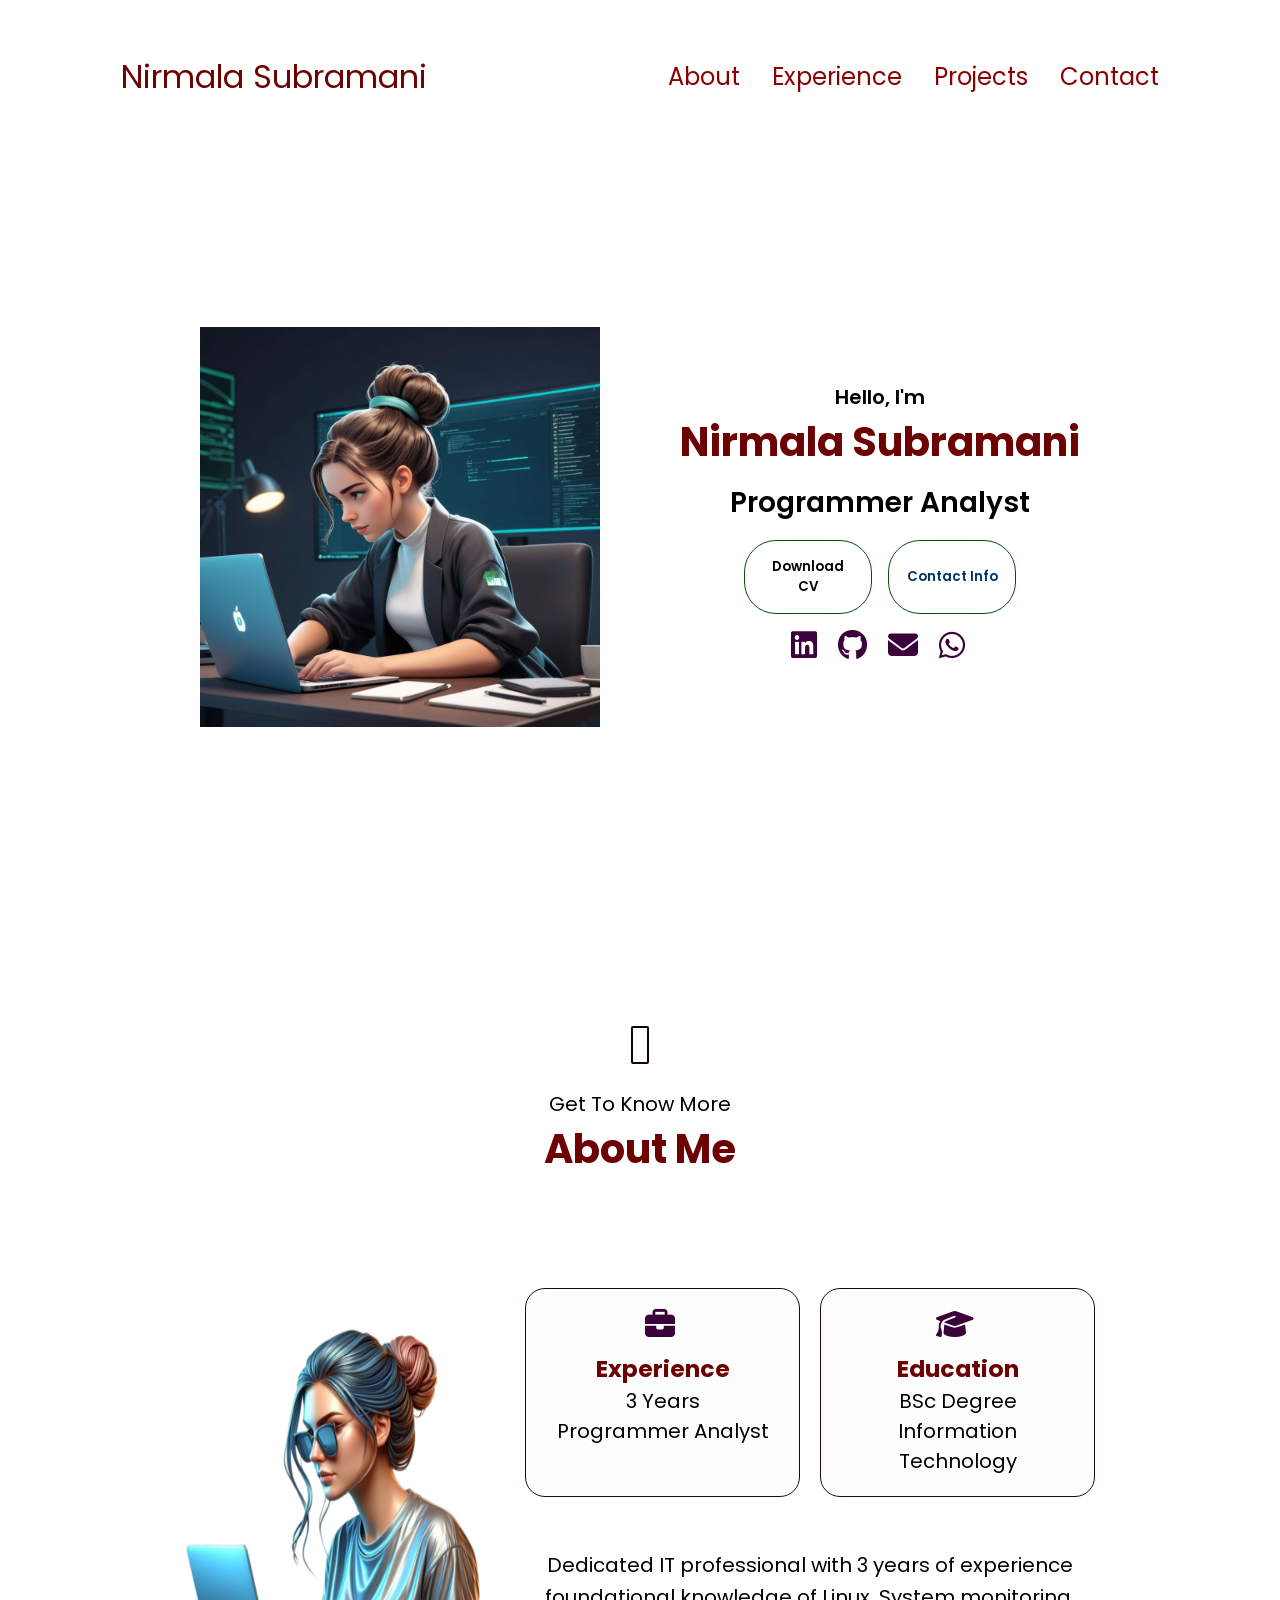
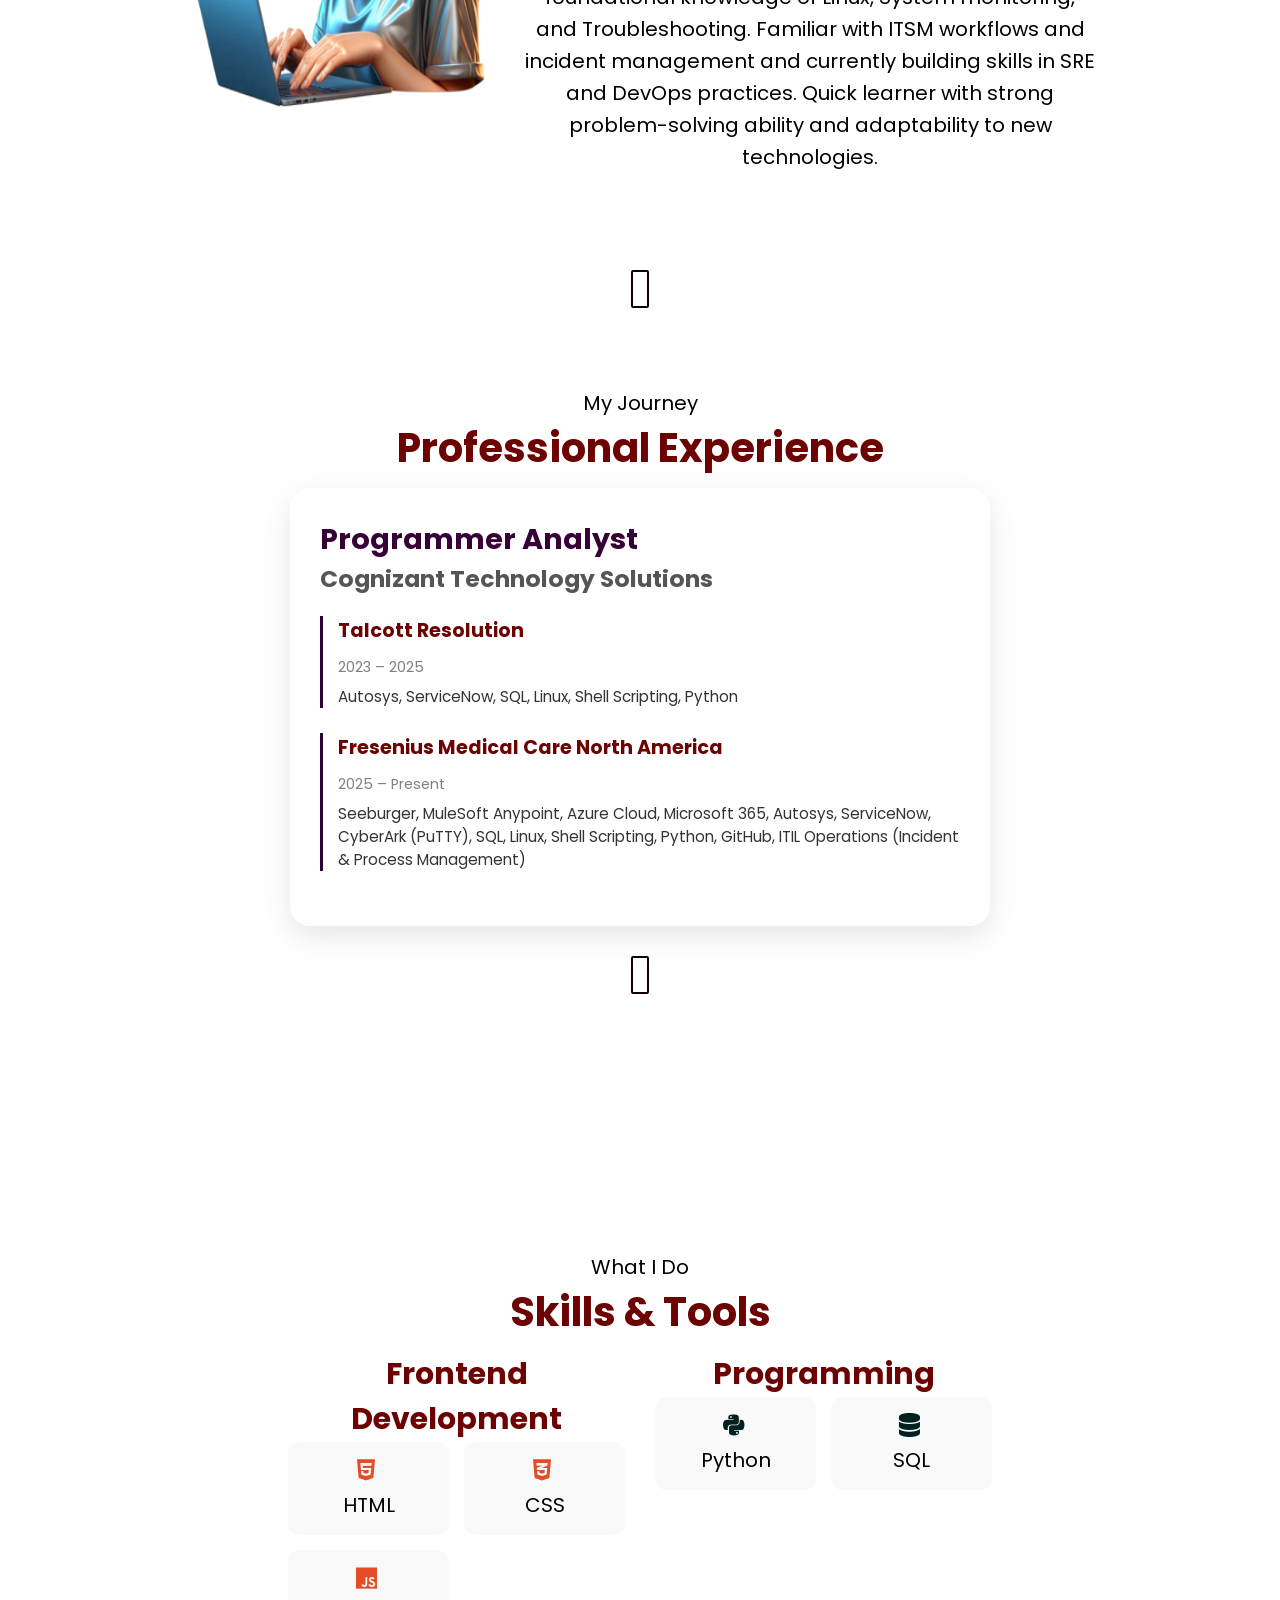
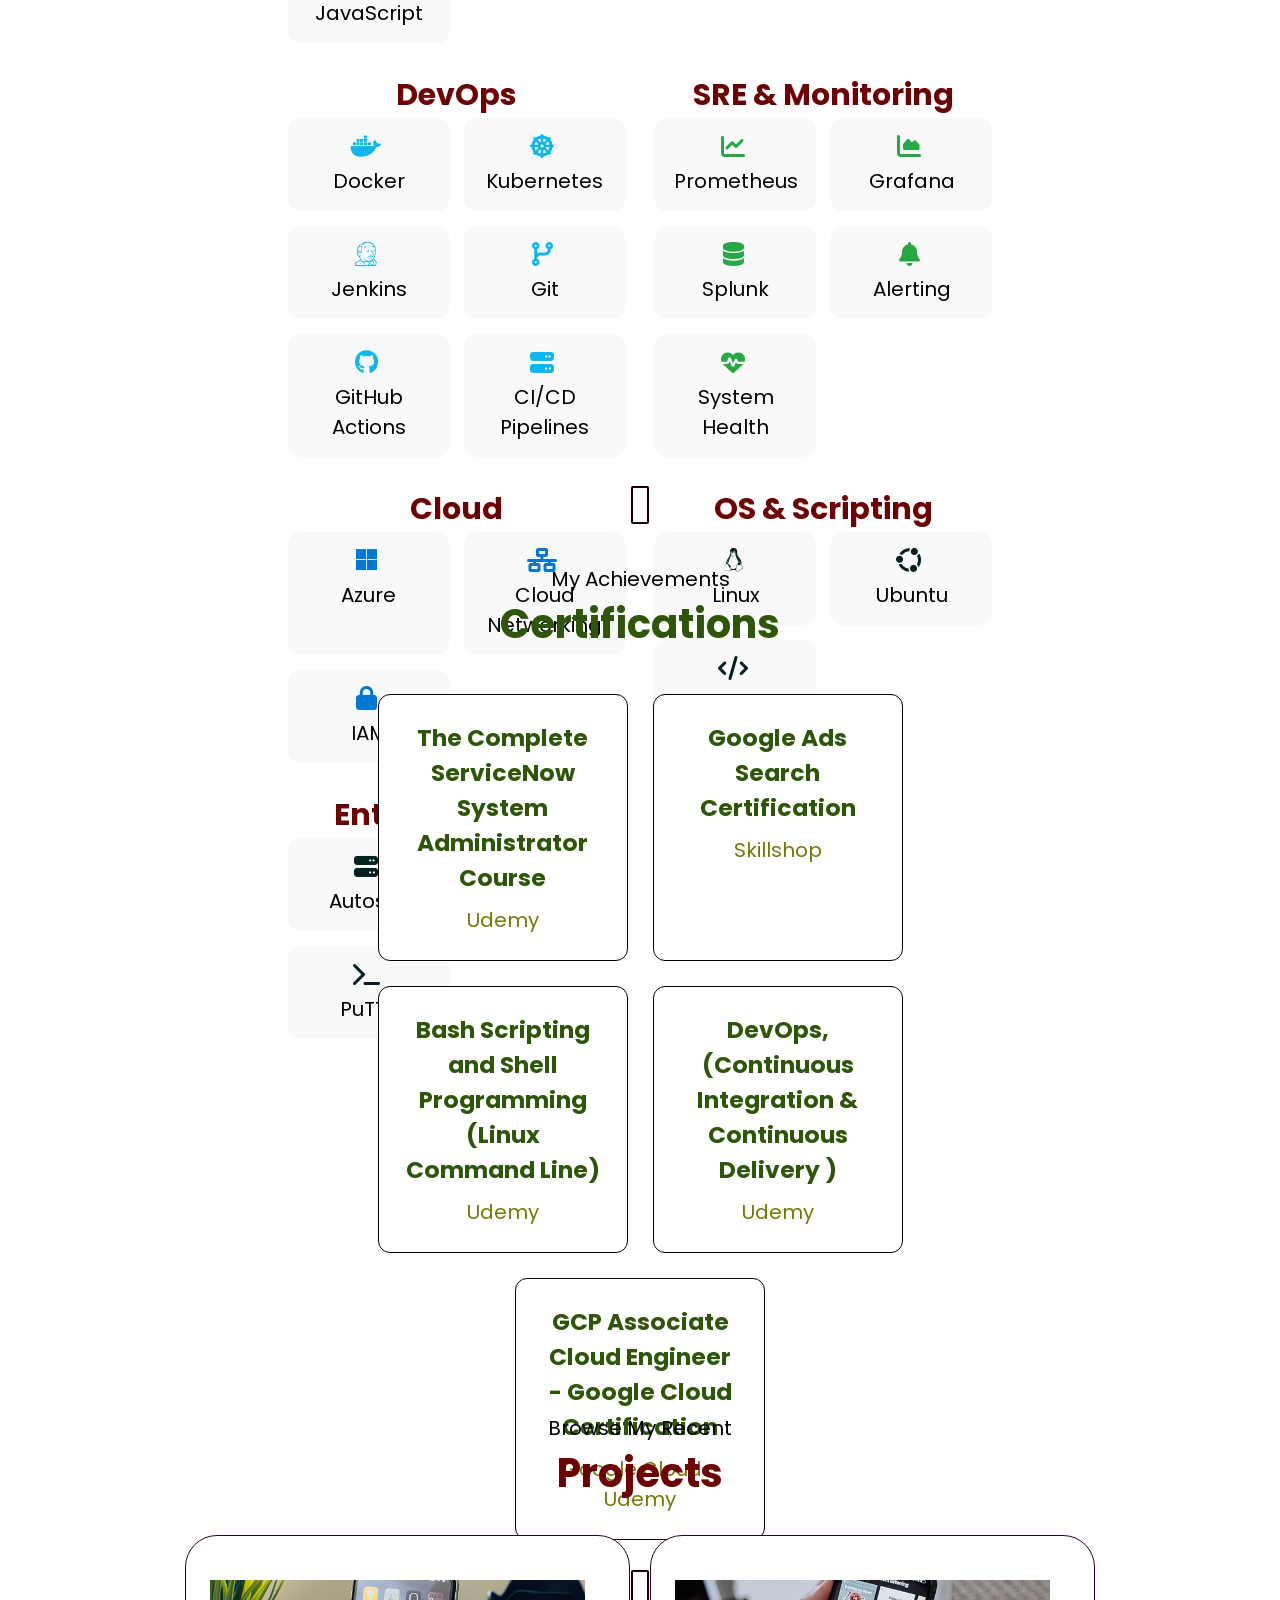
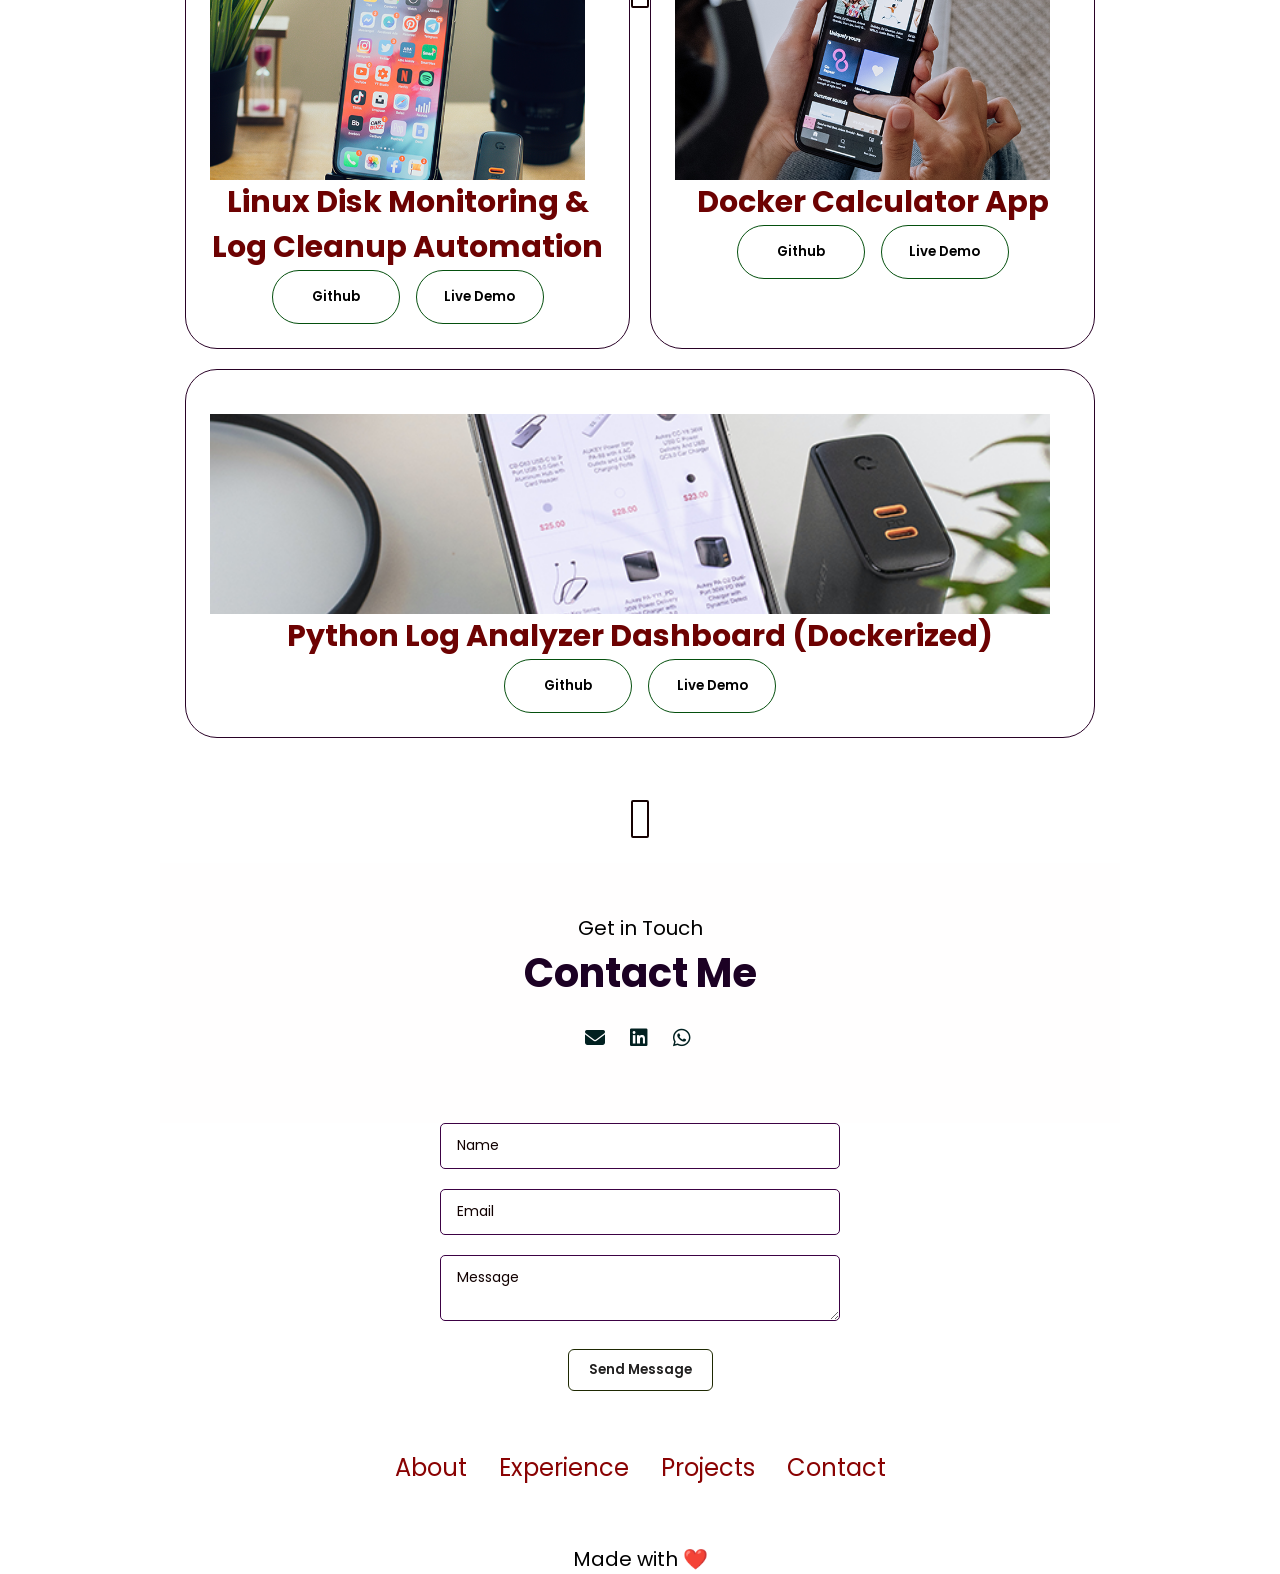
==== images/index.html @ 71cd5f22 "My First Commit" ====
<!DOCTYPE html>
<html lang="en">
<head>
  <meta charset="UTF-8" />
  <meta http-equiv="X-UA-Compatible" content="IE=edge" />
  <meta name="viewport" content="width=device-width, initial-scale=1.0" />

  <title>My Portfolio</title>

  <!-- Font Awesome -->
  <link rel="stylesheet" href="https://cdnjs.cloudflare.com/ajax/libs/font-awesome/6.5.0/css/all.min.css">

  <!-- CSS -->
  <link rel="stylesheet" href="style.css" />
  <link rel="stylesheet" href="media.css" />
</head>

<body>

  <!-- DESKTOP NAV -->
  <nav id="desktop-nav">
    <div class="logo">Nirmala Subramani</div>
    <ul class="nav-links">
      <li><a href="#about">About</a></li>
      <li><a href="#experience">Experience</a></li>
      <li><a href="#projects">Projects</a></li>
      <li><a href="#contact">Contact</a></li>
    </ul>
  </nav>

  <!-- MOBILE NAV -->
  <nav id="hamburger-nav">
    <div class="logo">Nirmala Subramani</div>

    <div class="hamburger-menu">
      <div class="hamburger-icon" onclick="toggleMenu()">
        <span></span>
        <span></span>
        <span></span>
      </div>

      <ul class="menu-links">
        <li><a href="#about" onclick="toggleMenu()">About</a></li>
        <li><a href="#work experience" onclick="toggleMenu()">Experience</a></li>
        <li><a href="#projects" onclick="toggleMenu()">Projects</a></li>
        <li><a href="#contact" onclick="toggleMenu()">Contact</a></li>
      </ul>
    </div>
  </nav>

  <!-- PROFILE SECTION -->
  <section id="profile">

    <div class="section__pic-container">
      <img src="/images/user.png" alt="Nirmala Subramani profile picture" />
    </div>

    <div class="section__text">
      <p class="section__text__p1">Hello, I'm</p>
      <h1 class="title">Nirmala Subramani</h1>
      <p class="section__text__p2">Programmer Analyst</p>

      <!-- Buttons -->
      <div class="btn-container">
        <button
          class="btn btn-color-2"
          onclick="window.open('/images/Nirmala_Subramani.pdf')"
        >
          Download CV
        </button>

        <button
          class="btn btn-color-1"
          onclick="location.href='#contact'"
        >
          Contact Info
        </button>
      </div>

  <!-- Social & Contact Icons -->
<div id="socials-container">

  <!-- LinkedIn -->
  <i class="fa-brands fa-linkedin icon"
     onclick="location.href='https://linkedin.com/in/nirmala9501'">
  </i>

  <!-- GitHub -->
  <i class="fa-brands fa-github icon"
     onclick="location.href='https://github.com/NirmalaSubramani2001/'">
  </i>

  <!-- Email -->
  <i class="fa-solid fa-envelope icon"
     onclick="location.href='https://mail.google.com/mail/?view=cm&fs=1&to=nirmalalogu01@gmail.com'">
  </i>

  <!-- WhatsApp -->
  <i class="fa-brands fa-whatsapp icon"
     onclick="location.href='https://wa.me/918098755238'">
  </i>

     </div>
  </div>
</div>
</section>
  <!-- JS -->
  <script>
    function toggleMenu() {
      const menu = document.querySelector(".menu-links");
      menu.classList.toggle("open");
    }
  </script>
</body>

<a href="#about" class="scroll-btn"> ↓ </a>

<!-- ABOUT SECTION -->
<section id="about">
  <p class="section__text__p1">Get To Know More</p>
  <h1 class="title">About Me</h1>

  <div class="section-container">

    <!-- Image -->
    <div class="section__pic-container">
      <img 
        src="/images/background.png" 
        alt="About Image" 
        class="about-pic"
      />
    </div>

    <!-- Content -->
    <div class="about-details-container">

      <!-- Cards -->
      <div class="about-containers">

        <!-- Experience -->
        <div class="details-container glass">
          <i class="fa-solid fa-briefcase icon"></i>
          <h3>Experience</h3>
          <p>3 Years <br />Programmer Analyst</p>
        </div>

        <!-- Education -->
        <div class="details-container glass">
          <i class="fa-solid fa-graduation-cap icon"></i>
          <h3>Education</h3>
          <p>BSc Degree <br /> Information Technology</p>
        </div>

      </div>

      <!-- Description -->
      <div class="text-container">
        <p>
          Dedicated IT professional with 3 years of experience foundational knowledge of Linux, System monitoring, and Troubleshooting. 
          Familiar with ITSM workflows and incident management and currently building skills in SRE and DevOps practices.
          Quick learner with strong problem-solving ability and adaptability to new technologies.
        </p>
      </div>
    </div>
  </div>

   <a href="#experience" class="scroll-btn"> ↓ </a>

</section>


<section id="experience">
  <p class="section__text__p1">My Journey</p>
  <h1 class="title">Professional Experience</h1>

  <div class="experience-container">

    <!-- COMPANY -->
    <div class="experience-card">
      <h2>Programmer Analyst</h2>
      <h3>Cognizant Technology Solutions</h3>

      <!-- PROJECT 1 -->
      <div class="project">
        <h4>Talcott Resolution</h4>
        <span class="duration">2023 – 2025</span>
        <p class="tech">
          Autosys, ServiceNow, SQL, Linux, Shell Scripting, Python
        </p>
      </div>

      <!-- PROJECT 2 -->
      <div class="project">
        <h4>Fresenius Medical Care North America</h4>
        <span class="duration">2025 – Present</span>
        <p class="tech">
          Seeburger, MuleSoft Anypoint, Azure Cloud, Microsoft 365,
          Autosys, ServiceNow, CyberArk (PuTTY),
          SQL, Linux, Shell Scripting, Python, GitHub,
          ITIL Operations (Incident & Process Management)
        </p>
      </div>

    </div>

  </div>

  <a href="#skills" class="scroll-btn">↓</a>
</section>

<section id="skills">
  <p class="section__text__p1">What I Do</p>
  <h1 class="title">Skills & Tools</h1>

  <div class="skills-container">

    <!-- FRONTEND -->
    <div class="skills-category frontend">
      <h2>Frontend Development</h2>
      <div class="skills-grid">
        <div class="skill-card"><i class="fab fa-html5"></i><p>HTML</p></div>
        <div class="skill-card"><i class="fab fa-css3-alt"></i><p>CSS</p></div>
        <div class="skill-card"><i class="fab fa-js"></i><p>JavaScript</p></div>
      </div>
    </div>

    <!-- PROGRAMMING -->
    <div class="skills-category programming">
      <h2>Programming</h2>
      <div class="skills-grid">
        <div class="skill-card"><i class="fab fa-python"></i><p>Python</p></div>
        <div class="skill-card"><i class="fas fa-database"></i><p>SQL</p></div>
      </div>
    </div>

    <!-- DEVOPS -->
    <div class="skills-category devops">
      <h2>DevOps</h2>
      <div class="skills-grid">
        <div class="skill-card"><i class="fab fa-docker"></i><p>Docker</p></div>
        <div class="skill-card"><i class="fas fa-dharmachakra"></i><p>Kubernetes</p></div>
        <div class="skill-card"><i class="fab fa-jenkins"></i><p>Jenkins</p></div>
        <div class="skill-card"><i class="fas fa-code-branch"></i><p>Git</p></div>
        <div class="skill-card"><i class="fab fa-github"></i><p>GitHub Actions</p></div>
        <div class="skill-card"><i class="fas fa-server"></i><p>CI/CD Pipelines</p></div>
      </div>
    </div>

    <!-- SRE -->
    <div class="skills-category sre">
      <h2>SRE & Monitoring</h2>
      <div class="skills-grid">
        <div class="skill-card"><i class="fas fa-chart-line"></i><p>Prometheus</p></div>
        <div class="skill-card"><i class="fas fa-chart-area"></i><p>Grafana</p></div>
        <div class="skill-card"><i class="fas fa-database"></i><p>Splunk</p></div>
        <div class="skill-card"><i class="fas fa-bell"></i><p>Alerting</p></div>
        <div class="skill-card"><i class="fas fa-heartbeat"></i><p>System Health</p></div>
      </div>
    </div>

    <!-- CLOUD -->
    <div class="skills-category cloud">
      <h2>Cloud</h2>
      <div class="skills-grid">
        <div class="skill-card"><i class="fab fa-microsoft"></i><p>Azure</p></div>
        <div class="skill-card"><i class="fas fa-network-wired"></i><p>Cloud Networking</p></div>
        <div class="skill-card"><i class="fas fa-lock"></i><p>IAM</p></div>
      </div>
    </div>

    <!-- OS & SCRIPTING -->
    <div class="skills-category os">
      <h2>OS & Scripting</h2>
      <div class="skills-grid">
        <div class="skill-card"><i class="fab fa-linux"></i><p>Linux</p></div>
        <div class="skill-card"><i class="fab fa-ubuntu"></i><p>Ubuntu</p></div>
        <div class="skill-card"><i class="fas fa-code"></i><p>Shell Scripting</p></div>
      </div>
    </div>

    <!-- ENTERPRISE TOOLS -->
    <div class="skills-category tools">
      <h2>Enterprise Tools</h2>
      <div class="skills-grid">
        <div class="skill-card"><i class="fas fa-server"></i><p>Autosys</p></div>
        <div class="skill-card"><i class="fas fa-ticket-alt"></i><p>ServiceNow</p></div>
        <div class="skill-card"><i class="fas fa-terminal"></i><p>PuTTY</p></div>
      </div>
    </div>

  </div>
</section>

  <a href="#certifications" class="scroll-btn"> ↓ </a>

</section>


<!-- CERTIFICATIONS -->

<section id="certifications">
        <p class="section__text__p1">My Achievements</p>
        <h1 class="title">Certifications</h1>
<div class="cert-container">

  <div class="cert-card">
        <h3>The Complete ServiceNow System Administrator Course</h3>
        <p>Udemy</p>
    </div>

  <div class="cert-card">
        <h3>Google Ads Search Certification</h3>
        <p>Skillshop</p>
    </div>

    <div class="cert-card">
        <h3>Bash Scripting and Shell Programming (Linux Command Line)</h3>
        <p>Udemy</p>
    </div>

    <div class="cert-card">
        <h3>DevOps, (Continuous Integration & 
          Continuous Delivery )</h3>
        <p>Udemy</p>
    </div>

    <div class="cert-card">
        <h3>GCP Associate Cloud Engineer - Google Cloud Certification</h3>
        <p>Google Cloud - Udemy</p>
    </div>
</div>
<a href="#projects" class="scroll-btn"> ↓ </a>
</section>

<!-- PROJECTS -->

<section id="projects">
  <p class="section__text__p1">Browse My Recent</p>
  <h1 class="title">Projects</h1>

  <div class="experience-details-container">
    <div class="about-containers">

      <!-- Project 1 -->
      <div class="details-container color-container">
        <div class="article-container">
          <img
            src="/images/work-1.png"
            alt="Project 1"
            class="project-img"
          />
        </div>
        <h2 class="experience-sub-title project-title">Linux Disk Monitoring & Log Cleanup Automation</h2>

        <div class="btn-container">
          <button
            class="btn btn-color-2 project-btn"
            onclick="location.href='https://github.com/NirmalaSubramani2001/Automation_Mini_Project/blob/main/disk_automation.sh'"
          >
            Github
          </button>

          <button
            class="btn btn-color-2 project-btn"
            onclick="location.href='https://github.com/NirmalaSubramani2001/Automation_Mini_Project/blob/main/READ_ME.md'"
          >
            Live Demo
          </button>
        </div>
      </div>

      <!-- Project 2 -->
      <div class="details-container color-container">
        <div class="article-container">
          <img
            src="/images/work-2.png"
            alt="Project 2"
            class="project-img"
          />
        </div>
        <h2 class="experience-sub-title project-title">Docker Calculator App</h2>

        <div class="btn-container">
          <button
            class="btn btn-color-2 project-btn"
            onclick="location.href='https://github.com/NirmalaSubramani2001/Calculator-Docker-Mini-Project'"
          >
            Github
          </button>

          <button
            class="btn btn-color-2 project-btn"
            onclick="location.href='https://1drv.ms/i/c/351c3fb795fe3dba/IQBQqoYC5_uJRr3t1ugX5AUfAU0f3iLnVdzXIeE50cSZeRI?e=d1J9r5'"
          >
            Live Demo
          </button>
        </div>
      </div>

      <!-- Project 3 -->
      <div class="details-container color-container">
        <div class="article-container">
          <img
            src="/images/work-3.png"
            alt="Project 3"
            class="project-img"
          />
        </div>
        <h2 class="experience-sub-title project-title">Python Log Analyzer Dashboard (Dockerized)</h2>

        <div class="btn-container">
          <button
            class="btn btn-color-2 project-btn"
            onclick="location.href='https://github.com/NirmalaSubramani2001/Python-Log-Analyzer-Dashboard'"
          >
            Github
          </button>

          <button
            class="btn btn-color-2 project-btn"
            onclick="location.href='https://1drv.ms/i/c/351c3fb795fe3dba/IQATGyN8_To7RaV-cxlQlotBAdiZVFSqM9hqFGEz6kXbu8s?e=qA1IzJ https://python-log-analyzer-dashboard.onrender.com'"
          >
            Live Demo
          </button>
        </div>
      </div>

    </div>
  </div>

<a href="#contact" class="scroll-btn"> ↓ </a>

</section>


<!-- CONTACT -->
<section id="contact">

  <p class="section__text__p1">Get in Touch</p>

  <h1 class="title">Contact Me</h1>

  <div class="contact-info-upper-container">

    <!-- Email -->
    <div class="contact-info-container">
      <i class="fa-solid fa-envelope contact-icon"></i>
      <p>
        <a href="mailto:nirmalalogu01@gmail.com" target="_blank">
        </a>
      </p>
    </div>

    <!-- LinkedIn -->
    <div class="contact-info-container">
      <i class="fa-brands fa-linkedin contact-icon"></i>
      <p>
        <a href="https://www.linkedin.com/in/nirmala9501" target="_blank">
        </a>
      </p>
    </div>

    <!-- WhatsApp -->
    <div class="contact-info-container">
      <i class="fa-brands fa-whatsapp contact-icon"></i>
      <p>
        <a href="https://wa.me/8098755238" target="_blank">
        </a>
      </p>
    </div>

  </div>

</section>

  <!-- FORM INSIDE CONTACT -->
<form class="contact-form" id="contactForm"
      action="https://api.web3forms.com/submit"
      method="POST">

  <input type="hidden" name="access_key" value="8679300c-c335-45e3-9ead-f966f24f7feb">

  <div class="input-box">
    <input type="text" name="name" required>
    <label>Name</label>
  </div>

  <div class="input-box">
    <input type="email" name="email" required>
    <label>Email</label>
  </div>

  <div class="input-box">
    <textarea name="message" required></textarea>
    <label>Message</label>
  </div>

  <button type="submit" id="submitBtn">
    <span class="btn-text">Send Message</span>
    <span class="loader"></span>
  </button>

  <p id="success-msg" style="display:none; color:green;">
    ✅ Message sent successfully!
  </p>

</form>

</section>

<footer>
      <nav>
        <div class="nav-links-container">
          <ul class="nav-links">
            <li><a href="#about">About</a></li>
            <li><a href="#experience">Experience</a></li>
            <li><a href="#projects">Projects</a></li>
            <li><a href="#contact">Contact</a></li>
          </ul>
        </div>
      </nav>
                <p> Made with ❤️</p>
</footer>

<script src="script.js"></script>

</html>
---- images/style.css ----
/* GENERAL */

@import url("https://fonts.googleapis.com/css2?family=Poppins:wght@300;400;500;600&display=swap");

* {
  margin: 0;
  padding: 0;
}

body {
  font-family: "Poppins", sans-serif;
}

html {
  scroll-behavior: smooth;
}

p {
  color: rgb(0, 0, 0);
}

/* TRANSITION */

a,
.btn {
  transition: all 300ms ease;
}

/* DESKTOP NAV */

nav,
.nav-links {
  display: flex;
}

nav {
  justify-content: space-around;
  align-items: center;
  height: 17vh;
}

.nav-links {
  gap: 2rem;
  list-style: none;
  font-size: 1.5rem;
}

a {
  color: rgb(137, 2, 2);
  text-decoration: none;
  text-decoration-color: rgb(17, 17, 17);
}

a:hover {
  color: rgb(54, 1, 1);
  text-decoration: underline;
  text-underline-offset: 1rem;
  text-decoration-color: rgb(11, 11, 11);
}

.logo {
  font-size: 2rem;
}

.logo:hover {
  cursor: default;
}

/* HAMBURGER MENU */

#hamburger-nav {
  display: none;
}

.hamburger-menu {
  position: relative;
  display: inline-block;
}

.hamburger-icon {
  display: flex;
  flex-direction: column;
  justify-content: space-between;
  height: 24px;
  width: 30px;
  cursor: pointer;
}

.hamburger-icon span {
  width: 100%;
  height: 2px;
  background-color: rgb(255, 255, 255);
  transition: all 0.3 ease-in-out;
}

.menu-links {
  position: absolute;
  top: 100%;
  right: 0;
  background-color: rgb(118, 6, 75);
  width: fit-content;
  max-height: 0;
  overflow: hidden;
  transition: all 0.3 ease-in-out;
}

.menu-links a {
  display: block;
  padding: 10px;
  text-align: center;
  font-size: 1.5rem;
  color: rgb(7, 106, 103);
  text-decoration: none;
  transition: all 0.3 ease-in-out;
}

.menu-links li {
  list-style: none;
}

.menu-links.open {
  max-height: 300px;
}

.hamburger-icon.open span:first-child {
  transform: rotate(45deg) translate(10px, 5px);
}

.hamburger-icon.open span:nth-child(2) {
  opacity: 0;
}

.hamburger-icon.open span:last-child {
  transform: rotate(-45deg) translate(10px, -5px);
}

.hamburger-icon span:first-child {
  transform: none;
}

.hamburger-icon span:first-child {
  opacity: 1;
}

.hamburger-icon span:first-child {
  transform: none;
}

/* SECTIONS */

section {
  padding-top: 4vh;
  height: 96vh;
  margin: 0 10rem;
  box-sizing: border-box;
  min-height: fit-content;
}

.section-container {
  display: flex;
}

/* PROFILE SECTION */

#profile {
  display: flex;
  justify-content: center;
  gap: 5rem;
  height: 80vh;
}

.section__pic-container {
  display: flex;
  height: 400px;
  width: 400px;
  margin: auto 0;
}

.section__text {
  align-self: center;
  text-align: center;
}

.section__text p {
  font-weight: 600;
}

.section__text__p1 {
  text-align: center;
}

.section__text__p2 {
  font-size: 1.75rem;
  margin-bottom: 1rem;
}

.title {
  font-size: 3rem;
  text-align: center;
}

#socials-container {
  display: flex;
  justify-content: center;
  margin-top: 1rem;
  gap: 1rem;
}

/* ICONS */

.icon {
  cursor: pointer;
  height: 2rem;
}

/* BUTTONS */

.btn-container {
  display: flex;
  justify-content: center;
  gap: 1rem;
}

.btn {
  font-weight: 600;
  transition: all 300ms ease;
  padding: 1rem;
  width: 8rem;
  border-radius: 2rem;
}

.btn-color-1,
.btn-color-2 {
  border: rgb(5, 80, 14) 0.1rem solid;
}

.btn-color-1:hover,
.btn-color-2:hover {
  cursor: pointer;
}

.btn-color-1,
.btn-color-2:hover {
  background: rgb(255, 255, 255);
  color: rgb(2, 51, 106);
}

.btn-color-1:hover {
  background: rgb(238, 234, 234);
}

.btn-color-2 {
  background: none;
}

.btn-color-2:hover {
  border: rgb(15, 15, 15) 0.1rem solid;
}

.btn-container {
  gap: 1rem;
}

/* ABOUT SECTION */

#about {
  position: relative;
}

.about-containers {
  gap: 2rem;
  margin-bottom: 2rem;
  margin-top: 2rem;
}

.about-details-container {
  justify-content: center;
  flex-direction: column;
}

.about-containers,
.about-details-container {
  display: flex;
}

.about-pic {
  border-radius: 2rem;
}

.arrow {
  position: absolute;
  right: -5rem;
  bottom: 2.5rem;
}

.details-container {
  padding: 1.5rem;
  flex: 1;
  background: white;
  border-radius: 2rem;
  border: rgb(7, 0, 0) 0.1rem solid;
  border-color: rgb(41, 1, 38);
  text-align: center;
}

.section-container {
  gap: 4rem;
  height: 80%;
}

.section__pic-container {
  height: 400px;
  width: 400px;
  margin: auto 0;
}

.project-img {
  width: 200%;
  height: 200px;
  object-fit: cover;   /* crops nicely */
}


* {
  margin: 0;
  padding: 0;
  box-sizing: border-box;
  font-family: 'Poppins', sans-serif;
}

body {
  background: linear-gradient(135deg, #000203, #460264, #02435f);
  color: rgb(255, 255, 255);
}

/* SECTION */
section {
  padding: 80px 10%;
  text-align: center;
}

.title {
  font-size: 40px;
  margin-bottom: 20px;
}

/* ABOUT */
.section-container {
  display: flex;
  align-items: center;
  justify-content: space-between;
  gap: 40px;
}

.about-pic {
  width: 300px;
  border-radius: 20px;
  transition: 0.4s;
}

.about-pic:hover {
  transform: scale(1.05);
}

/* GLASS EFFECT */
.glass {
  background: rgb(253, 253, 253);
  border-radius: 20px;
  padding: 20px;
  backdrop-filter: blur(10px);
  transition: 0.3s;
}

.glass:hover {
  transform: translateY(-10px);
  box-shadow: 0 10px 30px rgba(0,0,0,0.3);
}

/* ICONS */
.icon {
  font-size: 30px;
  margin-bottom: 10px;
  color: #3b013b;
}

/* CONTAINERS */
.about-containers {
  display: flex;
  gap: 20px;
  justify-content: center;
}

/* TEXT */
.text-container {
  margin-top: 20px;
  line-height: 1.6;
}

/* EXPERIENCE */



#experience {
  padding: 60px 10%;
  text-align: center;
}

.experience-container {
  display: flex;
  justify-content: center;
}

.experience-card {
  background: #ffffff;
  padding: 30px;
  border-radius: 20px;
  max-width: 700px;
  width: 100%;
  text-align: left;
  box-shadow: 0 10px 30px rgba(0,0,0,0.1);
}

/* ROLE */
.experience-card h2 {
  font-size: 1.8rem;
  color: #370137;
}

/* COMPANY */
.experience-card h3 {
  margin-bottom: 20px;
  color: #555;
}

/* PROJECT BLOCK */
.project {
  margin-bottom: 25px;
  padding-left: 15px;
  border-left: 3px solid #2d0136;
}

/* PROJECT TITLE */
.project h4 {
  font-size: 1.2rem;
  margin-bottom: 5px;
}

/* DURATION */
.duration {
  font-size: 0.9rem;
  color: gray;
}

/* TECH STACK */
.tech {
  margin-top: 5px;
  font-size: 0.95rem;
  color: #333;
}

/* HOVER EFFECT */
.experience-card:hover {
  transform: translateY(-5px);
  transition: 0.3s;
}

/* MOBILE */
@media (max-width: 768px) {
  #experience {
    padding: 40px 5%;
  }

  .experience-card {
    padding: 20px;
  }
}


.article-container {
  display: grid;
  grid-template-columns: repeat(2, 1fr);
  gap: 20px;
  margin-top: 20px;
}

article {
  display: flex;
  align-items: center;
  gap: 15px;
  padding: 10px;
  transition: 0.3s;
}

article i {
  color: #330227;
  font-size: 20px;
}

/* HOVER ANIMATION */
article:hover {
  transform: translateX(10px);
}

/* ARROW ANIMATION */
.arrow {
  margin-top: 30px;
  font-size: 25px;
  animation: bounce 1.5s infinite;
}

@keyframes bounce {
  0%, 100% { transform: translateY(0); }
  50% { transform: translateY(10px); }
}



body {
  font-family: Arial;
  background: #ffffff;
  color: rgb(109, 2, 2);
  text-align: center;
  font-size: 20px;   /* 🔥 reduce overall size */
}

section {
  padding: 25px;     /* reduce spacing */
}

h1 {
  font-size: 22px;   /* smaller heading */
}

.about-box {
  display: flex;
  justify-content: center;
  gap: 10px;         /* reduce gap */
  margin: 1px 0;
}

.about-box div {
  background: #f67d7d;
  padding: 10px;     /* smaller box */
  border-radius: 8px;
  font-size: 13px;
}

i {
  color: rgb(1, 32, 32);
  margin-right: 5px;
  font-size: 20px;   /* smaller icons */
}

.skills p {
  margin: 5px;
  font-size: 13px;   /* reduce text */
  transition: 0.3s;
}

.skills p:hover {
  transform: translateX(5px);
}

/* SKILLS SECTION */

#skills {
  padding: 60px 10%;
  text-align: center;
}

.title {
  font-size: 2.5rem;
  margin-bottom: 40px;
}

/* CONTAINER */
.skills-container {
  display: grid;
  grid-template-columns: repeat(auto-fit, minmax(300px, 1fr));
  gap: 30px;
}

/* CATEGORY BOX */
.skills-box {
  background: #ffffff;
  padding: 25px;
  border-radius: 20px;
  box-shadow: 0 8px 25px rgba(0,0,0,0.1);
  transition: 0.3s;
}

.skills-box:hover {
  transform: translateY(-10px);
}

/* TITLE */
.skills-box h2 {
  margin-bottom: 20px;
  text-align: left;
  border-left: 5px solid;
  padding-left: 10px;
}

/* GRID */
.skills-grid {
  display: grid;
  grid-template-columns: repeat(auto-fit, minmax(110px, 1fr));
  gap: 15px;
}

/* CARD */
.skill-card {
  background: #f9f9f9;
  padding: 15px;
  border-radius: 12px;
  transition: 0.3s;
}

.skill-card i {
  font-size: 24px;
  margin-bottom: 8px;
}

.skill-card:hover {
  background: #eef5ff;
  transform: scale(1.05);
}

/* COLORS */
.frontend h2 { border-color: #e34c26; }
.frontend i { color: #e34c26; }

.devops h2 { border-color: #0db7ed; }
.devops i { color: #0db7ed; }

.sre h2 { border-color: #28a745; }
.sre i { color: #28a745; }

.cloud h2 { border-color: #0078d4; }
.cloud i { color: #0078d4; }

/* MOBILE */
@media (max-width: 768px) {
  #skills {
    padding: 40px 5%;
  }

  .title {
    font-size: 2rem;
  }
}


/* CERTIFICATIONS */

#certifications {
  padding: 40px 10%;
  background: #ffffff;
  color: #2e5608;
  text-align: center;
}


.cert-container {
  display: flex;
  justify-content: center;
  flex-wrap: wrap;
  gap: 25px;
  margin-top: 40px;
}

.cert-card {
  background: #ffffff;
  padding: 25px;
  border-radius: 12px;
  width: 250px;
  border: 1px solid #030000;
  transition: 0.3s;
}

.cert-card:hover {
  transform: translateY(-8px);
  background: #684e78;
}

.cert-card h3 {
  margin-bottom: 10px;
}

.cert-card p {
  color: #757905;
}

/* scroll */

.scroll-btn {
  text-decoration: none;
  padding: 2px 2px;
  border-radius: 2px;
  border: 2px solid #150101;
  color: #ffffff;
  text-align: center;
  background: transparent;
  transition: 0.3s;
}

.scroll-btn {
  display: block;
  margin: auto 0;
  text-align: center;
}

.scroll-btn {
  text-align: center;
}

.scroll-btn {
  display: inline-block;
  margin-top: 30px;
}

.scroll-btn:hover {
  background: #360248;
  color: #0f0000;
  transform: translateY(-3px);
}



/* CONTACT FIX */

#contact {
  padding: 80px 10%;
  background: #fffefe;
  color: #1c0124;
  text-align: center;
}


/* CONTACT INFO */
.contact-info-upper-container {
  display: flex;
  justify-content: center;
  flex-wrap: wrap;
  gap: 20px;
  margin-bottom: 20px;
  border: none;
  background: transparent;
}

/* FORM */
.contact-form {
  max-width: 400px;
  margin: auto;
}

/* INPUT BOX */
.input-box {
  position: relative;
  margin-bottom: 20px;
}

.input-box input,
.input-box textarea {
  width: 100%;
  padding: 12px;
  background:white;
  border: 1px solid #ac1313;
  color: #011728;
  border-color: rgb(60, 1, 68);
  border-radius: 5px;
  outline: none;
}

/* FLOAT LABEL */
.input-box label {
  position: absolute;
  left: 12px;
  top: 12px;
  color:#110101;
  font-size: 14px;
  transition: 0.3s;
  background: rgb(255, 255, 255);
  padding: 0 5px;
}

.input-box input:focus ~ label,
.input-box input:valid ~ label,
.input-box textarea:focus ~ label,
.input-box textarea:valid ~ label {
  top: -8px;
  font-size: 12px;
  color: #050000;
}

/* BUTTON - SMALL SIZE */
.contact-form button {
  width: auto;              /* remove full width */
  padding: 10px 20px;       /* smaller padding */
  background: #ffffff;
  color: #212020;
  border: 1px solid #35013a;
  cursor: pointer;
  font-weight: 600;
  border-radius: 6px;
  border: 1px solid #1e2902;
  position: relative;
  overflow: hidden;
  display: inline-block;
}

#contact {
  height: auto;
  padding: 50px 20px;
}

.contact-info-upper-container {
  margin-top: 20px;
}

.title {
  margin-bottom: 10px;
}

/* CENTER BUTTON */
.contact-form {
  text-align: center;
}

/* HOVER */
.contact-form button:hover {
  background: #f4e8f7;
}

/* LOADER */
.loader {
  width: 40px;
  height: 20px;
  border: 3px solid #011b17;
  border-top: 3px solid transparent;
  border-radius: 50%;
  display: none;
  position: absolute;
  top: 50%;
  left: 50%;
  transform: translate(-50%, -50%);
  animation: spin 0.8s linear infinite;
}

/* HIDE TEXT WHEN LOADING */
.loading .btn-text {
  visibility: hidden;
}

.loading .loader {
  display: block;
}

/* SPIN */
@keyframes spin {
  to { transform: translate(-50%, -50%) rotate(360deg); }
}

/* SUCCESS MESSAGE */
#success-msg {
  display: none;
  margin-top: 15px;
  color: rgb(89, 2, 2);
}
---- images/media.css ----
@media screen and (max-width: 1400px) {
  #profile {
    height: 83vh;
    margin-bottom: 6rem;
  }
  .about-containers {
    flex-wrap: wrap;
  }
  #contact,
  #projects {
    height: fit-content;
  }
}

@media screen and (max-width: 1200px) {
  #desktop-nav {
    display: none;
  }
  #hamburger-nav {
    display: flex;
  }
  #experience,
  .experience-details-container {
    margin-top: 2rem;
  }
  #profile,
  .section-container {
    display: block;
  }
  .arrow {
    display: none;
  }
  section,
  .section-container {
    height: fit-content;
  }
  section {
    margin: 0 5%;
  }
  .section__pic-container {
    width: 275px;
    height: 275px;
    margin: 0 auto 2rem;
  }
  .about-containers {
    margin-top: 0;
  }
}

@media screen and (max-width: 600px) {
  #contact,
  footer {
    height: 40vh;
  }
  #profile {
    height: 83vh;
    margin-bottom: 0;
  }
  article {
    font-size: 1rem;
  }
  footer nav {
    height: fit-content;
    margin-bottom: 2rem;
  }
  .about-containers,
  .contact-info-upper-container,
  .btn-container {
    flex-wrap: wrap;
  }
  .contact-info-container {
    margin: 0;
  }
  .contact-info-container p,
  .nav-links li a {
    font-size: 1rem;
  }
  .experience-sub-title {
    font-size: 1.25rem;
  }
  .logo {
    font-size: 1.5rem;
  }
  .nav-links {
    flex-direction: column;
    gap: 0.5rem;
    text-align: center;
  }
  .section__pic-container {
    width: auto;
    height: 46vw;
    justify-content: center;
  }
  .section__text__p2 {
    font-size: 1.25rem;
  }
  .title {
    font-size: 2rem;
  }
  .text-container {
    text-align: justify;
  }
}
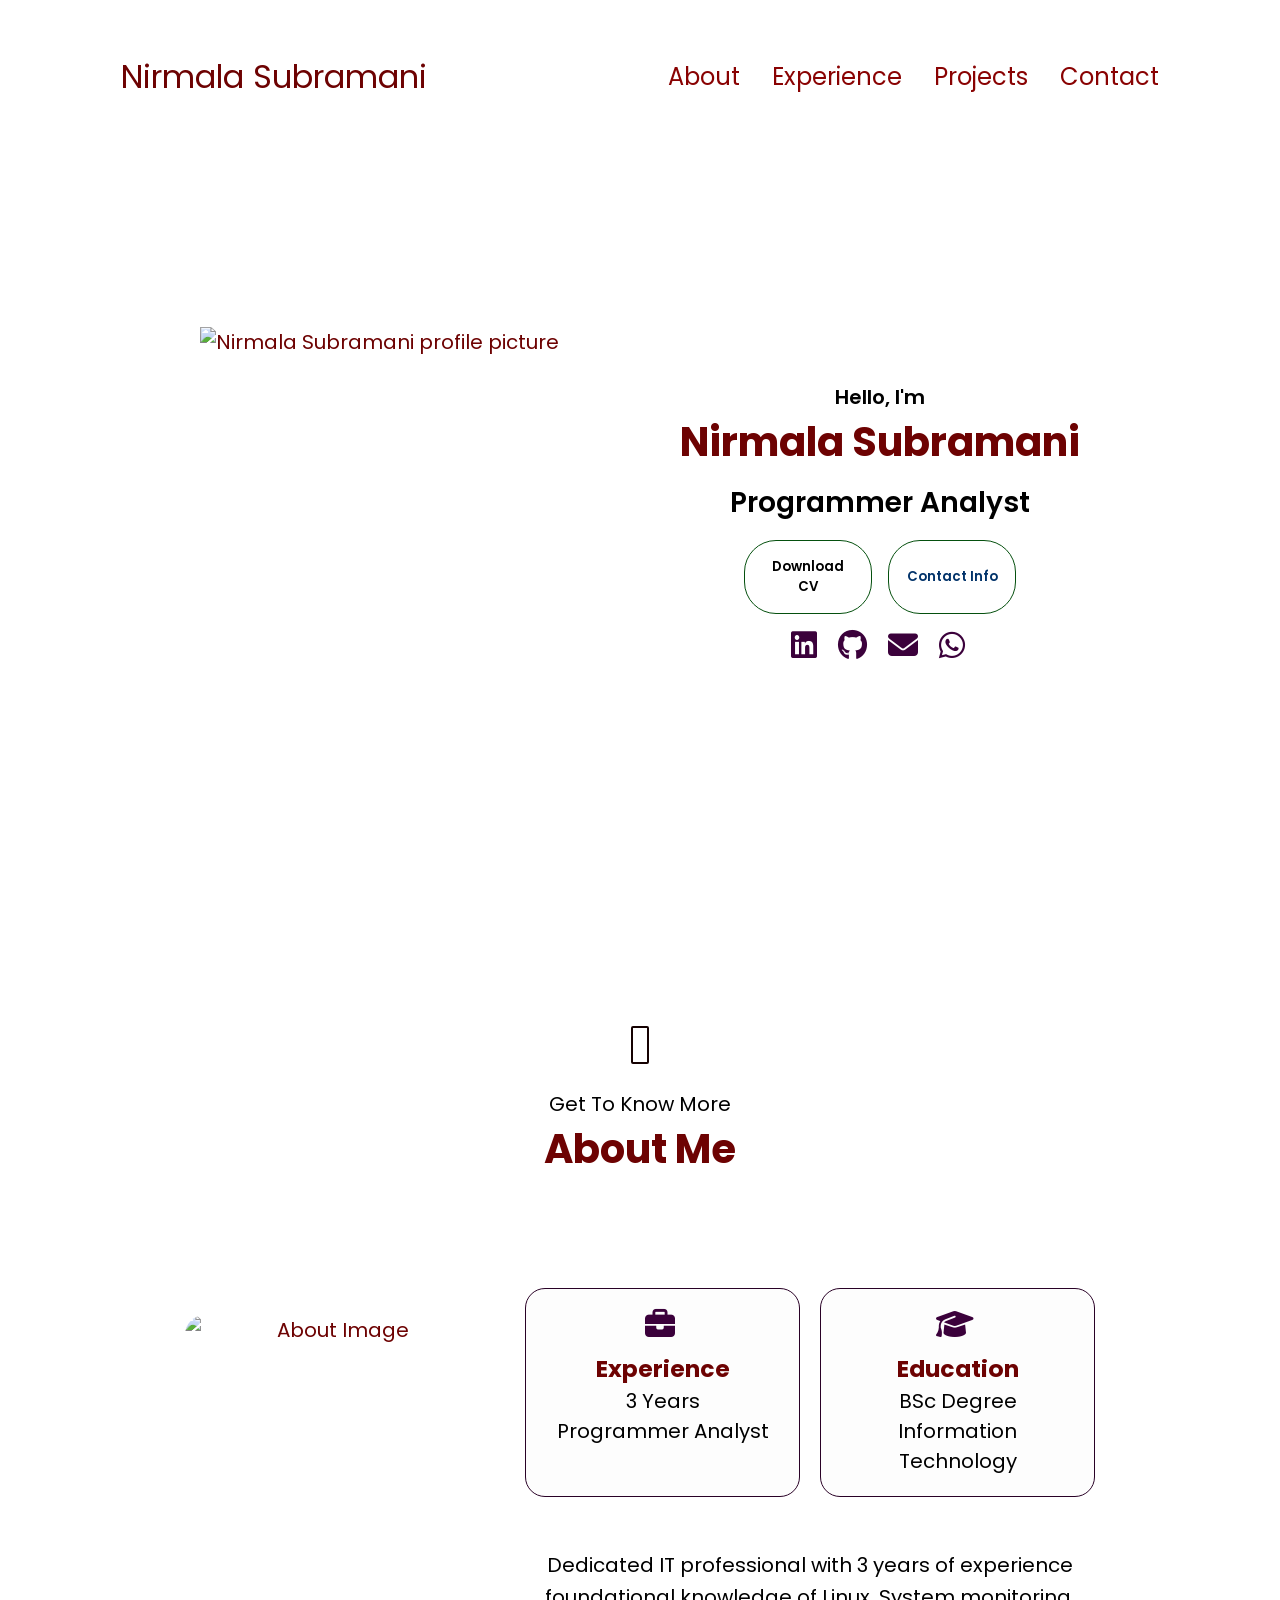
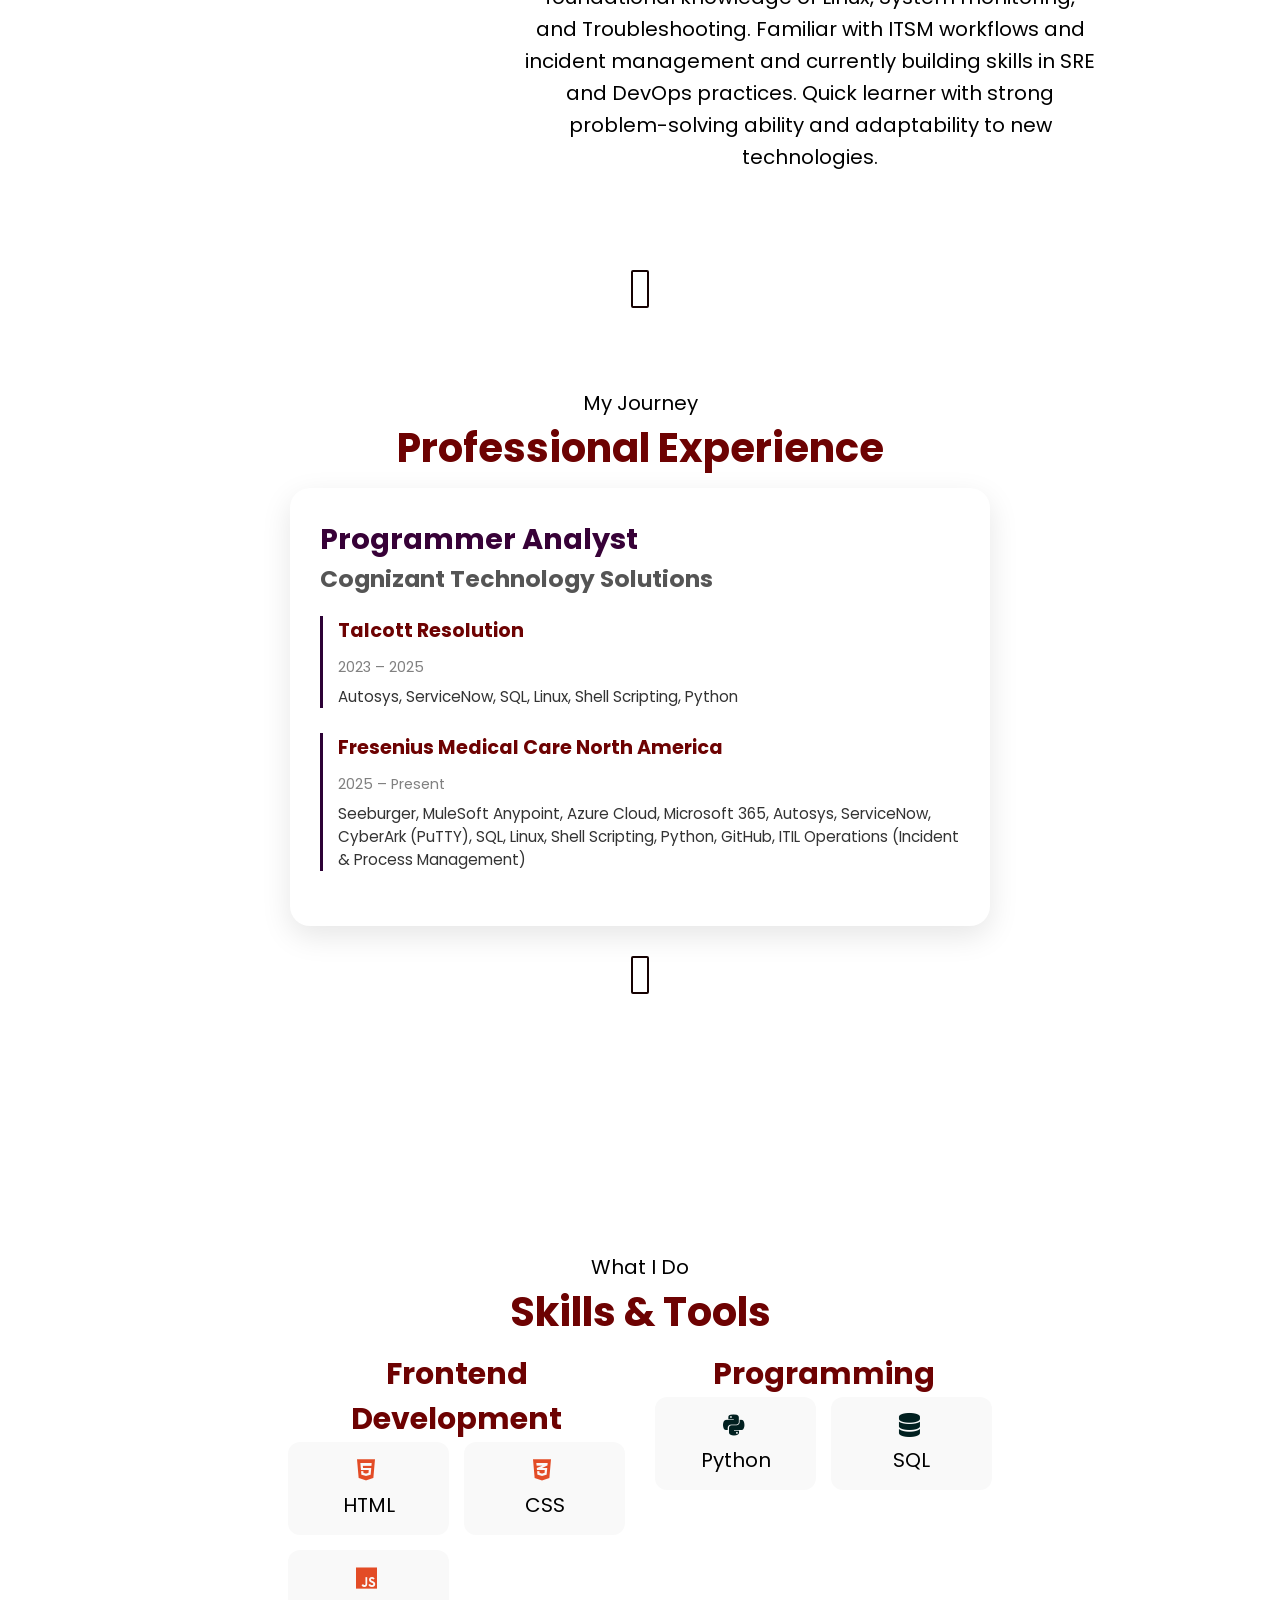
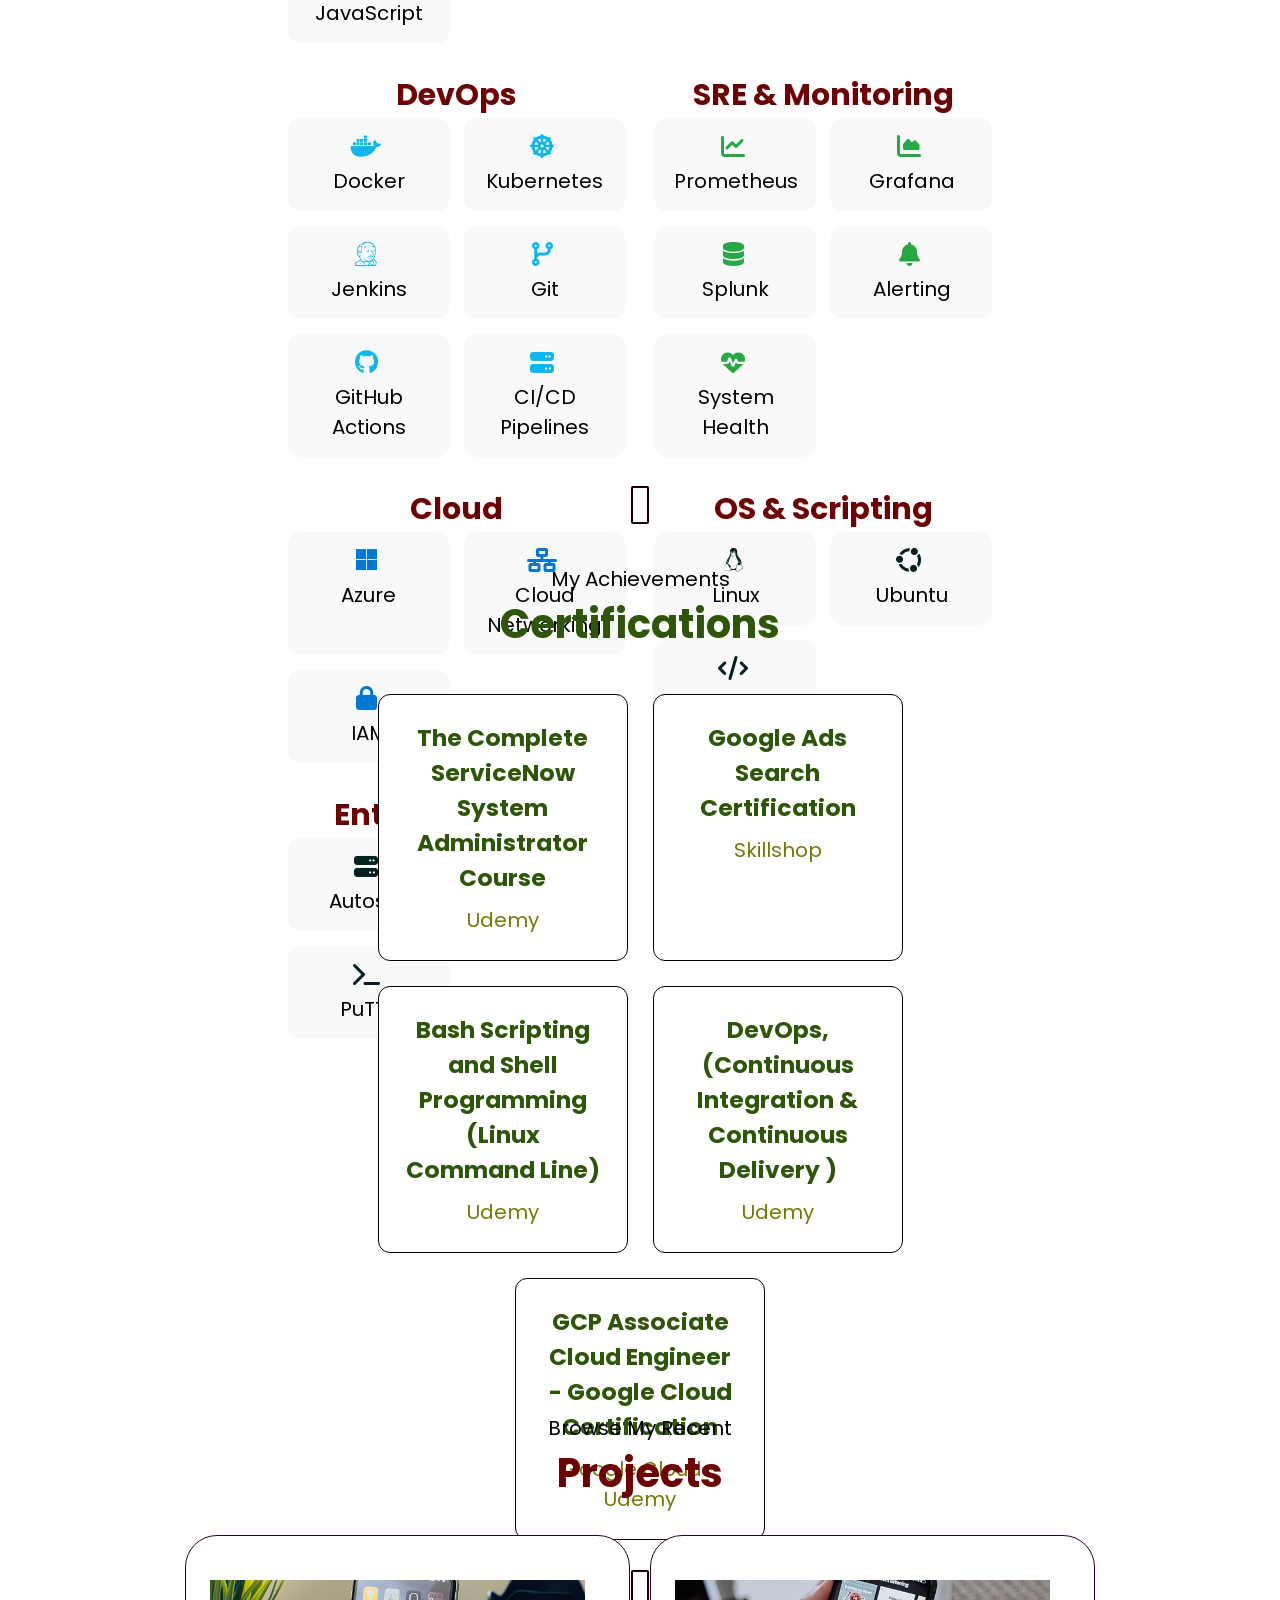
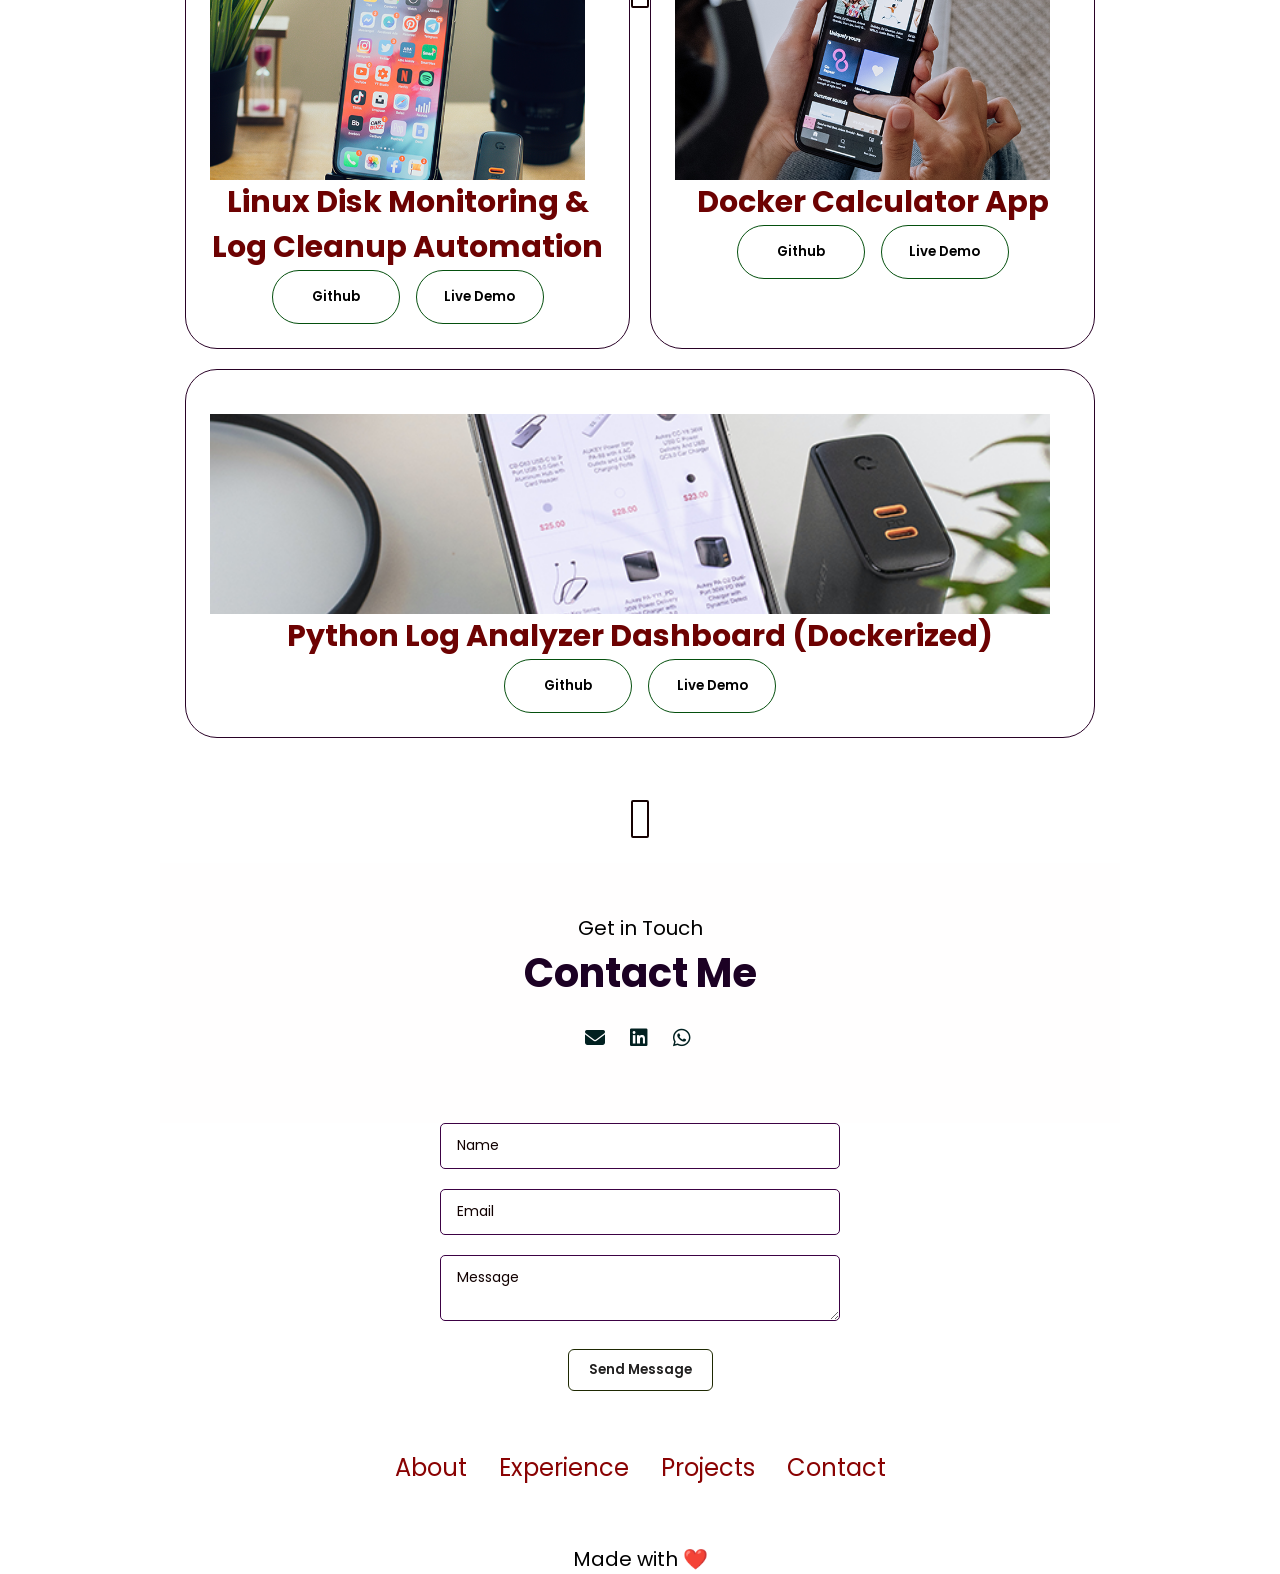
==== commit 27a830cb: "Updated path" ====
--- a/images/index.html
+++ b/images/index.html
@@ -52,7 +52,7 @@
   <section id="profile">
 
     <div class="section__pic-container">
-      <img src="/images/user.png" alt="Nirmala Subramani profile picture" />
+      <img src="images/user.png" alt="Nirmala Subramani profile picture" />
     </div>
 
     <div class="section__text">
@@ -64,7 +64,7 @@
       <div class="btn-container">
         <button
           class="btn btn-color-2"
-          onclick="window.open('/images/Nirmala_Subramani.pdf')"
+          onclick="window.open('images/Nirmala_Subramani.pdf')"
         >
           Download CV
         </button>
@@ -125,7 +125,7 @@
     <!-- Image -->
     <div class="section__pic-container">
       <img 
-        src="/images/background.png" 
+        src="images/background.png" 
         alt="About Image" 
         class="about-pic"
       />
@@ -524,4 +524,4 @@
 
 <script src="script.js"></script>
 
-</html>+</html>
